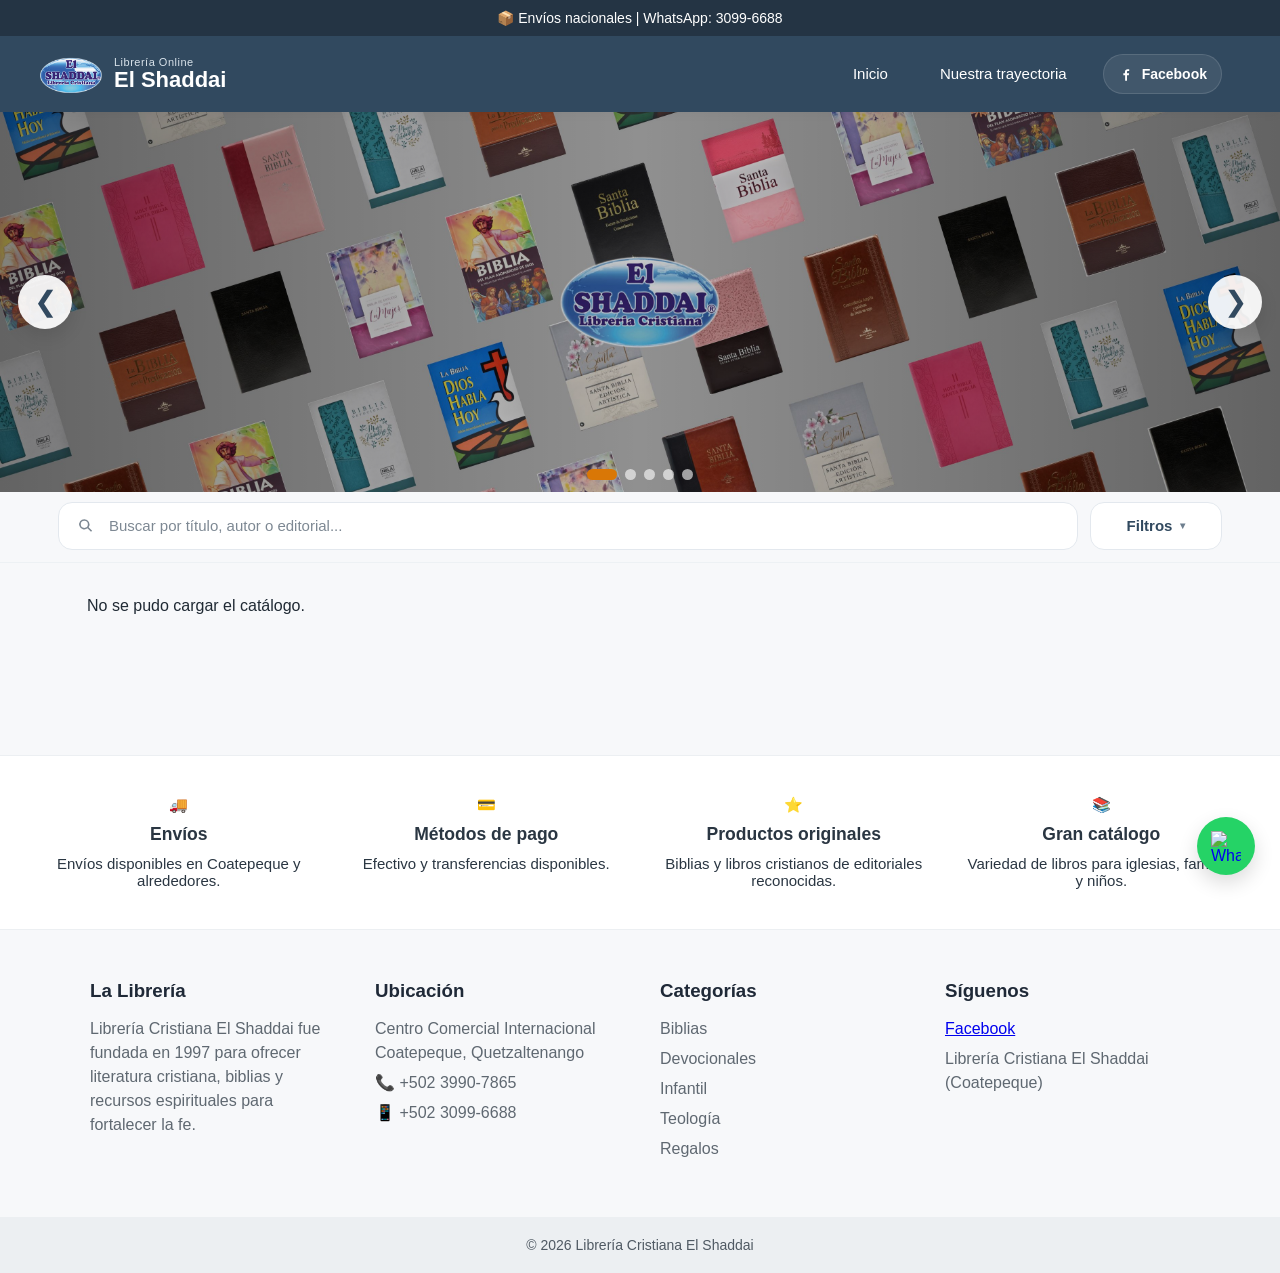
==== index.html @ 06bd4aa1 "Primera version catalogo libreria" ====
<!DOCTYPE html>
<html lang="es">
<head>
  <meta charset="UTF-8">
  <meta name="viewport" content="width=device-width, initial-scale=1.0">
  <link rel="icon" type="image/png" href="imagenes/logo.png">
  <title>Librería Cristiana El Shaddai</title>
  <link rel="stylesheet" href="styles.css">
</head>
<body>

  <header class="headerSticky">
    <div class="barraSuperior">
      📦 Envíos nacionales | WhatsApp: 3099-6688
    </div>

    <nav class="menuCategorias">
      <div class="logoArea">
        <img src="imagenes/logo.png" alt="Logo Librería El Shaddai" class="logoMenu">

        <div class="textoLogo">
          <span class="subtituloLogo">Librería Online</span>
          <span class="tituloLogo">El Shaddai</span>
        </div>
      </div>

      <button class="botonMenuMovil" id="botonMenuMovil" aria-label="Abrir menú">
  ☰
</button>

<div class="menuLinks" id="menuLinks">
  <a href="index.html">Inicio</a>
  <a href="trayectoria.html">Nuestra trayectoria</a>
</div>
<a
  href="https://www.facebook.com/profile.php?id=100063572199068"
  target="_blank"
  class="botonFacebookHeader"
  aria-label="Facebook Librería Cristiana El Shaddai"
>
  <svg viewBox="0 0 24 24" aria-hidden="true">
    <path d="M13.5 22v-8h2.7l.4-3h-3.1V9.1c0-.9.3-1.5 1.6-1.5h1.7V4.9c-.3 0-1.3-.1-2.4-.1-2.4 0-4 1.4-4 4.1V11H8v3h2.7v8h2.8Z"/>
  </svg>
  <span>Facebook</span>
</a>
    </nav>
  </header>

<section class="sliderPrincipal">
  <div class="sliderContenedor">

    <div class="slideBanner activo">
      <img src="imagenes/banner1.jpg" alt="">
      <div class="capaOscura"></div>
      <div class="contenidoSlide">
        <h1></h1>
        <p></p>
      </div>
    </div>

    <div class="slideBanner">
      <img src="imagenes/banner2.jpg" alt="">
      <div class="capaOscura"></div>
      <div class="contenidoSlide">
        <h1></h1>
        <p></p>
      </div>
    </div>

    <div class="slideBanner">
      <img src="imagenes/banner3.jpg" alt="">
      <div class="capaOscura"></div>
      <div class="contenidoSlide">
        <h1></h1>
        <p></p>
      </div>
    </div>

    <div class="slideBanner">
      <img src="imagenes/banner4.jpg" alt="">
      <div class="capaOscura"></div>
      <div class="contenidoSlide">
        <h1></h1>
        <p></p>
      </div>
    </div>

    <div class="slideBanner">
      <img src="imagenes/banner5.jpg" alt="">
      <div class="capaOscura"></div>
      <div class="contenidoSlide">
        <h1></h1>
        <p></p>
      </div>
    </div>


    <button class="flechaSlider flechaIzquierda" id="prevSlide" aria-label="Anterior">&#10094;</button>
    <button class="flechaSlider flechaDerecha" id="nextSlide" aria-label="Siguiente">&#10095;</button>

    <div class="indicadoresSlider" id="indicadoresSlider">
      <span class="puntoSlider activo" data-slide="0"></span>
      <span class="puntoSlider" data-slide="1"></span>
      <span class="puntoSlider" data-slide="2"></span>
      <span class="puntoSlider" data-slide="3"></span>
      <span class="puntoSlider" data-slide="4"></span>
    </div>

  </div>

</section>

  <div id="placeholderFiltros"></div>

  <section id="barraFiltros" class="barraFiltrosSticky">
    <div class="barraFiltrosInterna">

      <div class="grupoBusqueda">
        <span class="iconoBusqueda" aria-hidden="true">
          <svg viewBox="0 0 24 24">
            <path d="M10.5 4a6.5 6.5 0 1 0 4.03 11.6l4.43 4.42 1.41-1.41-4.42-4.43A6.5 6.5 0 0 0 10.5 4Zm0 2a4.5 4.5 0 1 1 0 9 4.5 4.5 0 0 1 0-9Z"/>
          </svg>
        </span>

        <input
          type="text"
          id="buscador"
          placeholder="Buscar por título, autor o editorial..."
          autocomplete="off"
        >
      </div>

      <div class="grupoFiltroDesplegable">
        <button type="button" id="botonFiltro" class="botonFiltro">
          <span class="textoFiltro">Filtros</span>
          <span id="flechaFiltro" class="flechaFiltro">▾</span>
        </button>

        <div id="panelFiltros" class="panelFiltros oculto">
          <div class="filtroBloque">
            <label for="filtroPrecio">
              Precio máximo: <span id="valorPrecio">Q 1000</span>
            </label>
            <input type="range" id="filtroPrecio" min="0" max="1000" value="1000" step="10">
          </div>

          <div class="filtroBloque">
            <label for="filtroCategoria">Categoría</label>
            <select id="filtroCategoria">
              <option value="todas">Todas las categorías</option>
            </select>
          </div>
        </div>
      </div>

    </div>
  </section>

  <p id="contadorResultados"></p>

  <main class="contenidoPrincipal">
    <section id="catalogo"></section>
    <div id="paginacion" class="paginacion"></div>
  </main>

  <a href="https://wa.me/50230996688" target="_blank" class="whatsappFlotante" aria-label="WhatsApp">
    <img
      src="https://cdn-icons-png.flaticon.com/512/733/733585.png"
      alt="WhatsApp"
      class="iconoWhats"
    >
  </a>

  <footer class="footer">
    <div class="beneficios">
      <div class="beneficio">
        🚚
        <h3>Envíos</h3>
        <p>Envíos disponibles en Coatepeque y alrededores.</p>
      </div>

      <div class="beneficio">
        💳
        <h3>Métodos de pago</h3>
        <p>Efectivo y transferencias disponibles.</p>
      </div>

      <div class="beneficio">
        ⭐
        <h3>Productos originales</h3>
        <p>Biblias y libros cristianos de editoriales reconocidas.</p>
      </div>

      <div class="beneficio">
        📚
        <h3>Gran catálogo</h3>
        <p>Variedad de libros para iglesias, familias y niños.</p>
      </div>
    </div>

    <div class="footerContenido">
      <div class="footerColumna">
        <h3>La Librería</h3>
        <p>
          Librería Cristiana El Shaddai fue fundada en 1997 para ofrecer literatura cristiana,
          biblias y recursos espirituales para fortalecer la fe.
        </p>
      </div>

      <div class="footerColumna">
        <h3>Ubicación</h3>
        <p>
          Centro Comercial Internacional<br>
          Coatepeque, Quetzaltenango
        </p>
        <p>📞 +502 3990-7865</p>
        <p>📱 +502 3099-6688</p>
      </div>

      <div class="footerColumna">
        <h3>Categorías</h3>
        <p>Biblias</p>
        <p>Devocionales</p>
        <p>Infantil</p>
        <p>Teología</p>
        <p>Regalos</p>
      </div>

      <div class="footerColumna">
        <h3>Síguenos</h3>
        <p>
          <a href="https://www.facebook.com/profile.php?id=100063572199068" target="_blank">Facebook</a>
        </p>
        <p>Librería Cristiana El Shaddai (Coatepeque)</p>
      </div>
    </div>

    <div class="footerBottom">
      © 2026 Librería Cristiana El Shaddai
    </div>
  </footer>

  <script src="script.js"></script>
</body>
</html>
---- styles.css ----
*{
  box-sizing:border-box;
  margin:0;
  padding:0;
  font-family:Arial, Helvetica, sans-serif;
}

html,
body{
  overflow-x:hidden;
}

body{
  background:#f7f8fa;
  color:#1f2933;
  text-align:center;
}

img{
  max-width:100%;
  display:block;
}

/* =========================
   HEADER STICKY
========================= */

.headerSticky{
  position:sticky;
  top:0;
  z-index:1200;
  width:100%;
  box-shadow:0 2px 10px rgba(0,0,0,0.04);
}

/* =========================
   BARRA SUPERIOR
========================= */

.barraSuperior{
  background:#243444;
  color:#ffffff;
  padding:10px 15px;
  font-size:14px;
  text-align:center;
}

/* =========================
   MENÚ
========================= */

.menuCategorias{
  width:100%;
  background:#31495f;
  padding:14px 40px;
  display:flex;
  align-items:center;
  justify-content:space-between;
  gap:20px;
  flex-wrap:wrap;
}

.logoArea{
  display:flex;
  align-items:center;
  gap:12px;
}

.logoMenu{
  width:62px;
  height:auto;
}

.textoLogo{
  display:flex;
  flex-direction:column;
  line-height:1.1;
  text-align:left;
}

.subtituloLogo{
  font-size:11px;
  color:#d8e2ea;
  letter-spacing:0.5px;
}

.tituloLogo{
  font-size:22px;
  font-weight:700;
  color:#ffffff;
}

.menuLinks{
  display:flex;
  gap:16px;
  flex-wrap:wrap;
  justify-content:center;
  align-items:center;
}

.menuLinks a{
  color:#ffffff;
  text-decoration:none;
  font-size:15px;
  padding:10px 18px;
  border-radius:10px;
  transition:background 0.2s ease, color 0.2s ease, transform 0.2s ease;
}

.menuLinks a:hover{
  background:rgba(255,255,255,0.10);
  color:#ffffff;
  transform:translateY(-1px);
}

.botonMenuMovil{
  display:none;
  border:none;
  background:transparent;
  color:#ffffff;
  font-size:34px;
  line-height:1;
  cursor:pointer;
  padding:4px 8px;
}

.botonFacebookHeader{
  display:inline-flex;
  align-items:center;
  justify-content:center;
  gap:8px;
  height:40px;
  padding:0 14px;
  border-radius:999px;
  background:rgba(255,255,255,0.08);
  border:1px solid rgba(255,255,255,0.12);
  color:#ffffff;
  text-decoration:none;
  font-size:14px;
  font-weight:600;
  transition:background 0.2s ease, transform 0.2s ease, border-color 0.2s ease;
}

.botonFacebookHeader:hover{
  background:rgba(255,255,255,0.14);
  border-color:rgba(255,255,255,0.20);
  transform:translateY(-1px);
}

.botonFacebookHeader svg{
  width:16px;
  height:16px;
  fill:currentColor;
}

.botonFacebookHeader span{
  line-height:1;
}

@media (min-width:601px){
  .menuCategorias{
    display:grid;
    grid-template-columns:auto 1fr auto auto;
    align-items:center;
    gap:18px;
  }

  .logoArea{
    width:auto;
    justify-content:flex-start;
  }

  .menuLinks{
    justify-content:flex-end;
    width:auto;
  }

  .botonFacebookHeader{
    justify-self:end;
  }

  @media (max-width:600px){
  .botonFacebookHeader{
    display:none;
  }
  }
  
}

/* =========================
   BANNER ANTIGUO
========================= */

.banner{
  background-image:url("imagenes/fondo.jpg");
  background-size:cover;
  background-position:center;
  padding:95px 20px;
  text-align:center;
  color:#ffffff;
  position:relative;
}

.banner::before{
  content:"";
  position:absolute;
  inset:0;
  background:rgba(0,0,0,0.42);
}

.banner h1,
.banner p{
  position:relative;
  z-index:2;
}

.banner h1{
  font-size:42px;
  margin-bottom:12px;
  font-weight:700;
}

.banner p{
  font-size:18px;
  max-width:760px;
  margin:auto;
  line-height:1.5;
}

/* =========================
   SLIDER PRINCIPAL
========================= */

.sliderPrincipal{
  width:100%;
  background:#f7f8fa;
  padding:0;
  margin:0;
}

.sliderContenedor{
  position:relative;
  width:100vw;
  max-width:none;
  margin:0;
  left:50%;
  right:50%;
  margin-left:-50vw;
  margin-right:-50vw;
  overflow:hidden;
  background:#dfe5eb;
}

.slideBanner{
  position:absolute;
  inset:0;
  opacity:0;
  visibility:hidden;
  transition:opacity 0.7s ease, visibility 0.7s ease;
  height:380px;
}

.slideBanner.activo{
  position:relative;
  opacity:1;
  visibility:visible;
  z-index:2;
}

.slideBanner img{
  width:100%;
  height:380px;
  object-fit:cover;
  display:block;
}

.capaOscura{
  position:absolute;
  inset:0;
  background:linear-gradient(
    to right,
    rgba(0,0,0,0.45),
    rgba(0,0,0,0.20),
    rgba(0,0,0,0.45)
  );
  z-index:1;
}

.contenidoSlide{
  position:absolute;
  inset:0;
  z-index:2;
  display:flex;
  flex-direction:column;
  align-items:center;
  justify-content:center;
  text-align:center;
  color:#ffffff;
  padding:20px 20px 55px;
}

.contenidoSlide h1{
  font-size:46px;
  line-height:1.1;
  margin-bottom:14px;
  font-weight:700;
  max-width:900px;
  text-shadow:0 3px 10px rgba(0,0,0,0.28);
}

.contenidoSlide p{
  font-size:18px;
  line-height:1.6;
  max-width:760px;
  text-shadow:0 2px 8px rgba(0,0,0,0.25);
}

.flechaSlider{
  position:absolute;
  top:50%;
  transform:translateY(-50%);
  width:54px;
  height:54px;
  border:none;
  border-radius:50%;
  background:rgba(255,255,255,0.92);
  color:#31495f;
  font-size:28px;
  cursor:pointer;
  z-index:5;
  display:flex;
  align-items:center;
  justify-content:center;
  transition:transform 0.2s ease, background 0.2s ease, box-shadow 0.2s ease;
  box-shadow:0 8px 18px rgba(0,0,0,0.10);
}

.flechaSlider:hover{
  background:#ffffff;
  transform:translateY(-50%) scale(1.05);
}

.flechaIzquierda{
  left:18px;
}

.flechaDerecha{
  right:18px;
}

.indicadoresSlider{
  position:absolute;
  left:50%;
  bottom:12px;
  transform:translateX(-50%);
  display:flex;
  align-items:center;
  gap:8px;
  z-index:5;
}

.puntoSlider{
  width:11px;
  height:11px;
  border-radius:999px;
  background:rgba(255,255,255,0.60);
  cursor:pointer;
  transition:all 0.25s ease;
}

.puntoSlider.activo{
  width:30px;
  background:#d97706;
}

/* =========================
   BARRA DE FILTROS
========================= */

.barraFiltrosSticky{
  position:sticky;
  position:-webkit-sticky;
  top:92px;
  z-index:1100;
  width:100%;
  background:rgba(247,248,250,0.96);
  backdrop-filter:blur(10px);
  -webkit-backdrop-filter:blur(10px);
  padding:10px 0 12px;
  border-bottom:1px solid #edf1f4;
}

.barraFiltrosInterna{
  max-width:1320px;
  margin:0 auto;
  padding:0 20px;
  display:flex;
  align-items:center;
  justify-content:center;
  gap:12px;
}

.grupoBusqueda{
  flex:1;
  max-width:1020px;
  position:relative;
  display:flex;
  align-items:center;
  height:48px;
  padding:0 18px 0 50px;
  background:#ffffff;
  border:1px solid #e3e8ee;
  border-radius:14px;
  transition:border-color 0.2s ease, box-shadow 0.2s ease;
}

.grupoBusqueda:focus-within{
  border-color:#cfd7df;
  box-shadow:0 0 0 3px rgba(49,73,95,0.04);
}

.iconoBusqueda{
  position:absolute;
  left:16px;
  display:flex;
  align-items:center;
  justify-content:center;
  width:20px;
  height:20px;
  color:#7c8792;
  pointer-events:none;
}

.iconoBusqueda svg{
  width:19px;
  height:19px;
  fill:currentColor;
}

#buscador{
  width:100%;
  height:100%;
  border:none;
  outline:none;
  background:transparent;
  font-size:15px;
  color:#22313f;
  padding:0;
}

#buscador::placeholder{
  color:#7d8893;
}

.grupoFiltroDesplegable{
  position:relative;
  width:132px;
  flex-shrink:0;
}

.botonFiltro{
  width:100%;
  height:48px;
  border:1px solid #e3e8ee;
  background:#ffffff;
  border-radius:14px;
  padding:0 14px;
  font-size:15px;
  font-weight:600;
  color:#31495f;
  display:flex;
  align-items:center;
  justify-content:center;
  gap:8px;
  cursor:pointer;
  transition:border-color 0.2s ease, color 0.2s ease;
}

.botonFiltro:hover,
.botonFiltro.activo{
  border-color:#cfd7df;
  color:#243444;
}

.textoFiltro{
  line-height:1;
}

.flechaFiltro{
  font-size:10px;
  opacity:0.7;
  transition:transform 0.2s ease;
  line-height:1;
}

.flechaFiltro.girada{
  transform:rotate(180deg);
}

.panelFiltros{
  position:absolute;
  top:56px;
  right:0;
  width:270px;
  background:#ffffff;
  border:1px solid #e7ecf0;
  border-radius:16px;
  padding:16px;
  box-shadow:0 12px 28px rgba(15,23,32,0.07);
  text-align:left;
  display:flex;
  flex-direction:column;
  gap:16px;
}

.oculto{
  display:none;
}

.filtroBloque{
  padding:2px 0;
}

.filtroBloque label{
  display:block;
  font-size:12px;
  font-weight:600;
  color:#5d6975;
  margin-bottom:8px;
}

#valorPrecio{
  font-weight:700;
  color:#243444;
}

#filtroCategoria{
  width:100%;
  height:44px;
  padding:0 42px 0 14px;
  border:1px solid #dfe5eb;
  border-radius:10px;
  font-size:15px;
  outline:none;
  background-color:#ffffff;
  color:#243444;
  cursor:pointer;
  transition:border-color 0.2s ease, box-shadow 0.2s ease;
  appearance:none;
  -webkit-appearance:none;
  -moz-appearance:none;
  background-image:url("data:image/svg+xml,%3Csvg xmlns='http://www.w3.org/2000/svg' width='18' height='18' viewBox='0 0 24 24' fill='none' stroke='%23526475' stroke-width='2' stroke-linecap='round' stroke-linejoin='round'%3E%3Cpolyline points='6 9 12 15 18 9'%3E%3C/polyline%3E%3C/svg%3E");
  background-repeat:no-repeat;
  background-position:right 14px center;
  background-size:16px;
}

#filtroCategoria:hover{
  border-color:#cfd8e0;
}

#filtroCategoria:focus{
  border-color:#c9d2db;
  box-shadow:0 0 0 3px rgba(49,73,95,0.05);
}

#filtroPrecio{
  width:100%;
  cursor:pointer;
  accent-color:#31495f;
}

/* =========================
   CONTADOR
========================= */

#contadorResultados{
  max-width:1120px;
  margin:12px auto 0 auto;
  padding:0 20px;
  text-align:left;
  font-size:13px;
  font-weight:600;
  color:#6c7783;
}

/* =========================
   CATÁLOGO
========================= */

#catalogo{
  display:grid;
  grid-template-columns:repeat(4, 1fr);
  gap:24px;
  max-width:1200px;
  margin:34px auto 60px auto;
  padding:0 20px;
}

/* =========================
   TARJETAS DE LIBROS
========================= */

.libro{
  background:#ffffff;
  padding:20px 16px;
  border-radius:14px;
  border:1px solid #e8edf2;
  text-decoration:none;
  color:inherit;
  display:block;
  transition:transform 0.2s ease, border-color 0.2s ease, box-shadow 0.2s ease;
  box-shadow:0 4px 14px rgba(15,23,32,0.04);
}

.libro:hover{
  transform:translateY(-4px);
  border-color:#d9e1e8;
  box-shadow:0 10px 24px rgba(15,23,32,0.07);
}

.contenedorPortada{
  height:250px;
  display:flex;
  align-items:center;
  justify-content:center;
  margin-bottom:16px;
}

.portada{
  width:160px;
  height:230px;
  object-fit:cover;
  border-radius:8px;
}

.libro h3{
  font-size:17px;
  line-height:1.3;
  margin-bottom:8px;
  min-height:44px;
  color:#111827;
  font-weight:700;
}

.autor{
  font-size:14px;
  color:#5f6b76;
  margin-bottom:4px;
}

.editorial{
  font-size:13px;
  color:#8b96a0;
  margin-bottom:10px;
}

.precio{
  font-size:28px;
  font-weight:700;
  color:#0f1720;
  margin:14px 0 6px 0;
}

/* =========================
   ESTADOS
========================= */

.estadoWrapper{
  margin-top:10px;
}

.estadoLibro{
  display:inline-flex;
  align-items:center;
  justify-content:center;
  padding:7px 14px;
  border-radius:999px;
  font-size:12px;
  font-weight:700;
  letter-spacing:0.1px;
  border:1px solid transparent;
  min-width:100px;
}

.disponible{
  background:#f2f7f3;
  color:#2b6d46;
  border-color:#d8e9dd;
}

.agotado{
  background:#f5f6f7;
  color:#6b7280;
  border-color:#e3e5e8;
}

/* =========================
   SIN RESULTADOS
========================= */

.sinResultados{
  grid-column:1 / -1;
  background:#ffffff;
  padding:50px 20px;
  border-radius:14px;
  border:1px solid #e8ecef;
  box-shadow:0 4px 14px rgba(15,23,32,0.04);
}

.sinResultados h3{
  margin-bottom:10px;
  font-size:24px;
  color:#1f2933;
}

.sinResultados p{
  color:#66707a;
}

/* =========================
   PAGINACIÓN
========================= */

.paginacion{
  display:flex;
  justify-content:center;
  align-items:center;
  gap:10px;
  flex-wrap:wrap;
  margin:0 auto 80px auto;
  padding:0 20px;
}

.paginacion button{
  padding:10px 14px;
  border:1px solid #dde4ea;
  background:#ffffff;
  cursor:pointer;
  border-radius:10px;
  font-size:14px;
  min-width:42px;
  transition:background 0.2s ease, border-color 0.2s ease;
}

.paginacion button:hover:not(:disabled){
  background:#f5f7f9;
}

.paginacion button:disabled{
  opacity:0.5;
  cursor:not-allowed;
}

.paginaActiva{
  background:#31495f !important;
  color:#ffffff;
  border-color:#31495f !important;
}

/* =========================
   BOTÓN WHATSAPP FLOTANTE
========================= */

.whatsappFlotante{
  position:fixed;
  bottom:25px;
  right:25px;
  width:58px;
  height:58px;
  background:#25D366;
  border-radius:50%;
  display:flex;
  align-items:center;
  justify-content:center;
  box-shadow:0 8px 20px rgba(0,0,0,0.14);
  transition:transform 0.2s ease, background 0.2s ease;
  z-index:1000;
}

.whatsappFlotante:hover{
  transform:scale(1.05);
  background:#1ebe5d;
}

.iconoWhats{
  width:30px;
  height:30px;
}

/* =========================
   FOOTER
========================= */

.footer{
  background:#f7f8fa;
  margin-top:60px;
}

.beneficios{
  display:grid;
  grid-template-columns:repeat(4, 1fr);
  gap:30px;
  padding:40px;
  text-align:center;
  background:#ffffff;
  border-top:1px solid #eceff2;
  border-bottom:1px solid #eceff2;
}

.beneficio{
  font-size:15px;
  color:#2a3642;
}

.beneficio h3{
  margin:10px 0;
}

.footerContenido{
  display:grid;
  grid-template-columns:repeat(4, 1fr);
  gap:40px;
  padding:50px;
  max-width:1200px;
  margin:auto;
  text-align:left;
}

.footerColumna h3{
  margin-bottom:15px;
  color:#1f2937;
}

.footerColumna p{
  margin:6px 0;
  color:#5f6871;
  line-height:1.5;
}

.footerBottom{
  text-align:center;
  padding:20px;
  background:#eceff2;
  font-size:14px;
  color:#4f5963;
}

/* =========================
   VOLVER / MENSAJES INTERNOS
========================= */

.volverCatalogo{
  display:inline-flex;
  align-items:center;
  gap:6px;
  margin:18px 0 6px 20px;
  padding:4px 2px;
  background:transparent;
  border:none;
  text-decoration:none;
  color:#5d6975;
  font-size:14px;
  font-weight:600;
  transition:color 0.2s ease, transform 0.2s ease;
}

.volverCatalogo:hover{
  color:#111827;
  transform:translateX(-3px);
}

.botonVolverInterno{
  display:inline-block;
  margin-top:18px;
  padding:12px 18px;
  background:#243444;
  color:#ffffff;
  text-decoration:none;
  border-radius:10px;
  font-weight:700;
  transition:background 0.2s ease;
}

.botonVolverInterno:hover{
  background:#1c2a37;
}

.libroNoEncontrado{
  max-width:600px;
  margin:70px auto;
  background:#ffffff;
  border:1px solid #e8edf2;
  border-radius:16px;
  padding:40px 25px;
  box-shadow:0 8px 24px rgba(15,23,32,0.05);
}

.libroNoEncontrado h2{
  font-size:30px;
  margin-bottom:10px;
  color:#13202c;
}

.libroNoEncontrado p{
  color:#66707a;
  line-height:1.6;
}

/* =========================
   DETALLE DEL LIBRO
========================= */

.contenedorDetalle{
  max-width:1240px;
  margin:0 auto;
  padding:20px 20px 70px;
}

.detalleLibroNuevo{
  display:grid;
  grid-template-columns:minmax(0, 1.05fr) minmax(340px, 0.95fr);
  gap:34px;
  align-items:start;
  margin-top:20px;
}

.columnaPrincipalIzquierda{
  display:flex;
  flex-direction:column;
  gap:26px;
  min-width:0;
}

.columnaGaleria{
  width:100%;
  min-width:0;
}

.galeriaLibro{
  display:grid;
  grid-template-columns:78px minmax(0, 1fr);
  gap:18px;
  align-items:start;
}

.miniaturasColumna{
  display:flex;
  flex-direction:column;
  gap:10px;
}

.miniaturaItem{
  width:78px;
  height:96px;
  border:1px solid #e2e8ee;
  background:#ffffff;
  border-radius:12px;
  overflow:hidden;
  cursor:pointer;
  display:flex;
  align-items:center;
  justify-content:center;
  padding:5px;
  transition:border-color 0.2s ease, box-shadow 0.2s ease, transform 0.2s ease;
  box-shadow:0 2px 10px rgba(15,23,32,0.04);
}

.miniaturaItem:hover{
  border-color:#cfd8e1;
  box-shadow:0 8px 18px rgba(15,23,32,0.08);
  transform:translateY(-1px);
}

.miniaturaItem.activa{
  border:1px solid #243444;
  box-shadow:0 8px 18px rgba(36,52,68,0.10);
}

.miniaturaItem img{
  width:100%;
  height:100%;
  object-fit:cover;
  border-radius:8px;
}

.miniaturaVacia{
  flex-direction:column;
  gap:5px;
  background:#fbfcfd;
  color:#96a1ab;
  cursor:default;
}

.miniaturaVacia span{
  font-size:20px;
  font-weight:700;
  line-height:1;
}

.miniaturaVacia small{
  font-size:9px;
  text-align:center;
  line-height:1.2;
  padding:0 4px;
}

.imagenPrincipalWrap{
  background:#ffffff;
  border:1px solid #e7edf2;
  border-radius:18px;
  padding:18px;
  min-height:650px;
  display:flex;
  align-items:center;
  justify-content:center;
  box-shadow:0 8px 24px rgba(15,23,32,0.05);
  min-width:0;
}

.imagenPrincipalLibro{
  width:100%;
  max-width:440px;
  height:auto;
  max-height:610px;
  object-fit:contain;
  border-radius:14px;
  box-shadow:0 10px 24px rgba(15,23,32,0.10);
}

.columnaInfo{
  display:flex;
  flex-direction:column;
  gap:18px;
  min-width:0;
}

.tarjetaCompra{
  background:#ffffff;
  border:1px solid #e8edf2;
  border-radius:18px;
  padding:28px;
  text-align:left;
  box-shadow:0 8px 24px rgba(15,23,32,0.05);
}

.categoriaSuperior{
  display:inline-block;
  font-size:11px;
  font-weight:700;
  letter-spacing:0.5px;
  text-transform:uppercase;
  color:#5f6c79;
  background:#f4f6f8;
  padding:7px 11px;
  border-radius:999px;
  margin-bottom:14px;
}

.encabezadoProducto h1{
  font-size:36px;
  line-height:1.12;
  margin-bottom:14px;
  color:#13202c;
  text-align:left;
  font-weight:700;
}

.subInfoProducto{
  font-size:15px;
  color:#5d6874;
  margin-bottom:8px;
  line-height:1.5;
  text-align:left;
}

.precioEstadoWrap{
  display:flex;
  align-items:center;
  justify-content:space-between;
  gap:14px;
  flex-wrap:wrap;
  margin:22px 0 18px;
  padding-top:16px;
  border-top:1px solid #eef2f5;
}

.detallePrecioNuevo{
  display:flex;
  align-items:center;
  gap:8px;
  margin:0;
  line-height:1;
}

.detallePrecioNuevo .moneda{
  font-size:12px;
  font-weight:600;
  color:#9ca3af;
  letter-spacing:1px;
}

.detallePrecioNuevo .numeroPrecio{
  font-size:20px;
  font-weight:600;
  color:#374151;
}

.detallePrecioNuevo .moneda:only-child{
  font-size:12px;
  font-weight:600;
  color:#9ca3af;
}

.cajaEnvio{
  background:#f9fbfc;
  border:1px solid #e9eef3;
  border-radius:14px;
  padding:15px 16px;
  margin-bottom:18px;
  font-size:14px;
  color:#36424e;
  line-height:1.5;
  text-align:left;
}

.botonComprarNuevo{
  width:100%;
  display:flex;
  align-items:center;
  justify-content:center;
  gap:10px;
  text-decoration:none;
  border:none;
  border-radius:14px;
  padding:15px 18px;
  background:linear-gradient(180deg,#25D366,#22c55e);
  color:#ffffff;
  font-size:16px;
  font-weight:700;
  transition:transform 0.2s ease, box-shadow 0.2s ease, background 0.2s ease;
  margin:10px 0 20px;
  box-shadow:0 10px 22px rgba(37,211,102,0.18);
}

.botonComprarNuevo:hover{
  transform:translateY(-1px);
  box-shadow:0 14px 26px rgba(37,211,102,0.22);
}

.iconoBoton{
  font-size:15px;
}

.metodosPagoNuevo{
  padding-top:14px;
  border-top:1px solid #eef2f5;
  text-align:left;
}

.metodosPagoNuevo h3{
  font-size:16px;
  margin-bottom:10px;
  color:#182430;
}

.metodosPagoNuevo p{
  font-size:14px;
  color:#55616d;
  margin-bottom:7px;
}

.bloqueDetallesProducto{
  background:#ffffff;
  border:1px solid #e8edf2;
  border-radius:18px;
  padding:24px;
  text-align:left;
  box-shadow:0 8px 22px rgba(15,23,32,0.04);
  width:100%;
}

.bloqueDetallesProducto h3{
  font-size:20px;
  margin-bottom:16px;
  color:#13202c;
}

.gridDetallesProducto{
  display:grid;
  grid-template-columns:1fr 1fr;
  gap:12px 16px;
}

.itemDetalleProducto{
  background:#fbfcfd;
  border:1px solid #edf2f6;
  border-radius:12px;
  padding:12px 14px;
  display:flex;
  flex-direction:column;
  gap:4px;
  min-width:0;
}

.labelDetalle{
  font-size:11px;
  font-weight:700;
  text-transform:uppercase;
  letter-spacing:0.3px;
  color:#7a8591;
}

.valorDetalle{
  font-size:14px;
  color:#21303e;
  font-weight:600;
  line-height:1.4;
  word-break:break-word;
}

/* =========================
   BLOQUES EXTRA
========================= */

.zonaInformacionExtra{
  display:flex;
  flex-direction:column;
  gap:22px;
}

.bloqueInfoExtra{
  width:100%;
}

.bloqueInfoExtra h2{
  font-size:28px;
  margin-bottom:14px;
  color:#13202c;
  text-align:left;
  font-weight:700;
}

.detalleDescripcionNueva{
  background:#ffffff;
  border:1px solid #e8edf2;
  border-radius:18px;
  padding:24px;
  box-shadow:0 8px 22px rgba(15,23,32,0.04);
}

.detalleDescripcionNueva p{
  font-size:16px;
  line-height:1.8;
  color:#4b5864;
  text-align:left;
  white-space:normal;
}

.detalleDescripcionNueva p br{
  content:"";
}

/* =========================
   RELACIONADOS
========================= */

.seccionRelacionados{
  max-width:1240px;
  margin:38px auto 0;
  padding:0 20px;
}

.seccionRelacionados h2{
  font-size:28px;
  margin-bottom:18px;
  color:#13202c;
  text-align:left;
}

.relacionadosGrid{
  display:grid;
  grid-template-columns:repeat(4, 1fr);
  gap:20px;
}

.relacionadoCard{
  background:#ffffff;
  border:1px solid #e8edf2;
  border-radius:16px;
  padding:16px;
  text-decoration:none;
  color:inherit;
  transition:transform 0.2s ease, border-color 0.2s ease, box-shadow 0.2s ease;
  box-shadow:0 4px 14px rgba(15,23,32,0.04);
}

.relacionadoCard:hover{
  transform:translateY(-3px);
  border-color:#d8e0e7;
  box-shadow:0 10px 22px rgba(15,23,32,0.07);
}

.relacionadoImagenWrap{
  height:220px;
  display:flex;
  align-items:center;
  justify-content:center;
  margin-bottom:14px;
}

.miniPortada{
  width:138px;
  height:205px;
  object-fit:cover;
  border-radius:8px;
}

.relacionadoInfo{
  text-align:left;
}

.relacionadoTitulo{
  font-size:16px;
  font-weight:700;
  color:#1b2834;
  line-height:1.35;
  margin-bottom:8px;
  min-height:44px;
}

.relacionadoAutor{
  font-size:13px;
  color:#6a7681;
  margin-bottom:10px;
}

.relacionadoPrecio{
  font-size:20px;
  font-weight:800;
  color:#111827;
  margin-bottom:10px;
}

.estadoMini{
  display:inline-flex;
  align-items:center;
  justify-content:center;
  padding:6px 11px;
  border-radius:999px;
  font-size:11px;
  font-weight:700;
  border:1px solid transparent;
}

/* =========================
   COMPATIBILIDAD CON CLASES VIEJAS
========================= */

.detalleLibro{
  display:grid;
  grid-template-columns:1fr 1fr;
  gap:60px;
  max-width:1100px;
  margin:60px auto;
  align-items:start;
}

.detalleImagen{
  text-align:center;
}

.detalleImagen img{
  width:350px;
  height:500px;
  object-fit:cover;
  border-radius:10px;
  box-shadow:0 10px 24px rgba(15,23,32,0.10);
}

.detalleInfo{
  max-width:500px;
  text-align:center;
}

.detalleInfo h1{
  font-size:32px;
  margin-bottom:10px;
}

.detalleAutor{
  color:#666666;
  margin-bottom:15px;
}

.detalleEditorial{
  color:#777777;
  margin-bottom:20px;
}

.detallePrecio{
  font-size:26px;
  font-weight:700;
  margin-bottom:20px;
}

.botonComprar{
  display:block;
  margin:20px auto;
  width:260px;
  text-align:center;
  background:#111827;
  color:#ffffff;
  padding:12px;
  border-radius:10px;
  text-decoration:none;
  font-weight:700;
  transition:background 0.2s ease;
}

.botonComprar:hover{
  background:#243444;
}

.detalleDescripcion{
  margin-top:30px;
  line-height:1.6;
  color:#444444;
}

.envio{
  margin-top:10px;
  font-size:14px;
  color:#444444;
}

.metodosPago{
  margin-top:10px;
  text-align:center;
}

.tituloPago{
  font-weight:700;
  margin-bottom:5px;
}

.relacionados{
  display:flex;
  justify-content:center;
  flex-wrap:wrap;
  gap:20px;
  margin-top:30px;
}

.relacionado{
  width:120px;
  text-align:center;
  text-decoration:none;
  color:inherit;
}

.volver{
  display:inline-block;
  margin:20px;
  padding:10px 18px;
  background:#444444;
  color:#ffffff;
  border-radius:8px;
  font-size:14px;
  text-decoration:none;
  transition:background 0.2s ease;
}

.volver:hover{
  background:#222222;
}

.detalle{
  max-width:700px;
  margin:40px auto;
  background:#ffffff;
  padding:30px;
  border-radius:14px;
  box-shadow:0 8px 24px rgba(15,23,32,0.05);
}

.portadaGrande{
  width:250px;
  height:380px;
  object-fit:cover;
  border-radius:8px;
  margin-bottom:20px;
}

.descripcion{
  margin-top:20px;
  line-height:1.6;
}

/* =========================
   AJUSTE FOOTER EN LIBRO
========================= */

.contenedorDetalle + .footer{
  margin-top:40px;
}

/* =========================
   TARJETAS DE COMPRA
========================= */

.tarjetaCompraMovil{
  display:none;
}

.tarjetaCompraDesktop{
  display:block;
}

/* =========================
   HERO TRAYECTORIA
========================= */

.heroTrayectoria{
  background:linear-gradient(rgba(36,52,68,0.75), rgba(36,52,68,0.75)),
             url("imagenes/fondo.jpg") center/cover no-repeat;
  padding:90px 20px;
  text-align:center;
  color:white;
}

.heroTrayectoriaContenido{
  max-width:850px;
  margin:0 auto;
}

.heroTrayectoriaContenido h1{
  font-size:42px;
  margin-bottom:18px;
}

.heroTrayectoriaContenido p{
  font-size:18px;
  line-height:1.8;
  max-width:760px;
  margin:0 auto;
}

/* =========================
   CONTENIDO TRAYECTORIA
========================= */

.contenidoTrayectoria{
  max-width:1250px;
  margin:0 auto;
  padding:60px 20px;
}

.bloqueTrayectoria{
  display:grid;
  grid-template-columns:1fr 1fr;
  gap:40px;
  align-items:center;
  margin-bottom:55px;
}

.bloqueTrayectoria.alterno{
  direction:rtl;
}

.bloqueTrayectoria.alterno > *{
  direction:ltr;
}

.textoTrayectoria{
  background:#ffffff;
  padding:35px;
  border-radius:22px;
  box-shadow:0 10px 30px rgba(0,0,0,0.08);
  text-align:left;
}

.etiquetaTrayectoria{
  display:inline-block;
  background:#e8eef5;
  color:#31495f;
  font-size:14px;
  font-weight:700;
  padding:8px 14px;
  border-radius:999px;
  margin-bottom:16px;
}

.textoTrayectoria h2{
  font-size:30px;
  color:#243444;
  margin-bottom:18px;
  line-height:1.3;
}

.textoTrayectoria p{
  font-size:17px;
  color:#44576b;
  line-height:1.9;
  margin-bottom:16px;
}

.textoTrayectoria p:last-child{
  margin-bottom:0;
}

.imagenTrayectoria{
  background:#ffffff;
  border-radius:22px;
  overflow:hidden;
  box-shadow:0 12px 30px rgba(0,0,0,0.10);
  min-height:380px;
  display:flex;
  align-items:center;
  justify-content:center;
}

.imagenTrayectoria img{
  width:100%;
  height:380px;
  object-fit:cover;
  display:block;
  transition:transform 0.4s ease;
}

.imagenTrayectoria:hover img{
  transform:scale(1.04);
}

.galeriaTrayectoria{
  margin-top:30px;
  margin-bottom:60px;
}

.galeriaTrayectoria h2{
  font-size:32px;
  color:#243444;
  margin-bottom:28px;
}

.gridGaleriaTrayectoria{
  display:grid;
  grid-template-columns:repeat(4, 1fr);
  gap:22px;
}

.itemGaleriaTrayectoria{
  background:#ffffff;
  border-radius:20px;
  overflow:hidden;
  box-shadow:0 10px 25px rgba(0,0,0,0.08);
}

.itemGaleriaTrayectoria img{
  width:100%;
  height:240px;
  object-fit:cover;
  display:block;
  transition:transform 0.35s ease;
}

.itemGaleriaTrayectoria:hover img{
  transform:scale(1.05);
}

.contactoTrayectoria{
  background:#ffffff;
  border-radius:24px;
  padding:45px 25px;
  box-shadow:0 10px 30px rgba(0,0,0,0.08);
  text-align:center;
  margin-bottom:60px;
}

.contactoTrayectoria h2{
  font-size:34px;
  color:#243444;
  margin-bottom:16px;
}

.contactoTrayectoria p{
  font-size:17px;
  color:#4b5b70;
  line-height:1.8;
  max-width:800px;
  margin:0 auto 24px auto;
}

.botonVolverCatalogo{
  display:inline-block;
  background:#31495f;
  color:white;
  text-decoration:none;
  padding:14px 24px;
  border-radius:12px;
  font-weight:700;
  transition:0.3s ease;
}

.botonVolverCatalogo:hover{
  background:#243444;
  transform:translateY(-2px);
}

/* =========================
   BENEFICIOS EXTRA
========================= */

.beneficiosTienda{
  width:100%;
  background:#ffffff;
  border-top:1px solid #e4e8ee;
  border-bottom:1px solid #e4e8ee;
  display:grid;
  grid-template-columns:repeat(4, 1fr);
  gap:24px;
  padding:42px 40px;
}

.beneficioItem{
  background:#ffffff;
  border-radius:20px;
  padding:20px;
  text-align:center;
  transition:0.3s ease;
}

.beneficioItem:hover{
  transform:translateY(-4px);
  box-shadow:0 10px 25px rgba(0,0,0,0.08);
}

.iconoBeneficio{
  display:block;
  font-size:22px;
  margin-bottom:12px;
}

.beneficioItem h3{
  font-size:18px;
  color:#243444;
  margin-bottom:10px;
}

.beneficioItem p{
  font-size:15px;
  color:#4b5b70;
  line-height:1.7;
}

/* =========================
   FOOTER COMPLETO
========================= */

.footerCompleto{
  background:#f1f3f6;
}

.footerInferior{
  border-top:1px solid #d9dee5;
  text-align:center;
  padding:18px 15px;
}

.footerInferior p{
  margin:0;
  color:#4b5b70;
  font-size:15px;
}

/* =========================
   RESPONSIVE
========================= */

@media (max-width:1100px){
  #catalogo{
    grid-template-columns:repeat(3, 1fr);
  }

  .detalleLibroNuevo{
    grid-template-columns:1fr;
  }

  .relacionadosGrid{
    grid-template-columns:repeat(2, 1fr);
  }

  .columnaPrincipalIzquierda{
    gap:22px;
  }

  .zonaInformacionExtra{
    gap:18px;
  }

  .imagenPrincipalWrap{
    min-height:auto;
  }
}

@media (max-width:992px){
  .bloqueTrayectoria,
  .bloqueTrayectoria.alterno{
    grid-template-columns:1fr;
    direction:ltr;
  }

  .gridGaleriaTrayectoria{
    grid-template-columns:repeat(2, 1fr);
  }

  .beneficiosTienda{
    grid-template-columns:repeat(2, 1fr);
  }

  .footerContenido{
    grid-template-columns:repeat(2, 1fr);
  }
}

@media (max-width:900px){
  .barraFiltrosSticky{
    top:117px;
  }

  .barraFiltrosInterna{
    flex-direction:column;
    align-items:stretch;
  }

  .grupoBusqueda,
  .grupoFiltroDesplegable{
    max-width:100%;
    width:100%;
  }

  .panelFiltros{
    width:100%;
    right:auto;
    left:0;
  }

  #catalogo{
    grid-template-columns:repeat(2, 1fr);
  }

  .footerContenido{
    grid-template-columns:1fr 1fr;
  }

  .beneficios{
    grid-template-columns:1fr 1fr;
  }

  .menuCategorias{
    justify-content:center;
    text-align:center;
    padding:14px 18px;
  }

  .logoArea{
    justify-content:center;
    width:100%;
  }

  .menuLinks{
    justify-content:center;
    width:100%;
    gap:12px;
  }

  .detalleLibroNuevo{
    display:flex;
    flex-direction:column;
    gap:22px;
  }

  .columnaPrincipalIzquierda{
    display:flex;
    flex-direction:column;
    gap:22px;
    width:100%;
    order:1;
  }

  .columnaInfo{
    display:flex;
    flex-direction:column;
    gap:22px;
    width:100%;
    order:2;
  }

  .columnaGaleria{
    order:1;
    width:100%;
  }

  .tarjetaCompra{
    order:2;
    width:100%;
  }

  .zonaInformacionExtra{
    order:3;
    width:100%;
  }

  .bloqueDetallesProducto{
    order:4;
    width:100%;
  }

  .columnaInfo .bloqueInfoExtra{
    order:5;
    width:100%;
  }

  .galeriaLibro{
    display:flex;
    flex-direction:column;
    gap:14px;
    width:100%;
  }

  .imagenPrincipalWrap{
    order:1;
    min-height:auto;
    padding:18px;
    width:100%;
  }

  .miniaturasColumna{
    order:2;
    flex-direction:row;
    flex-wrap:wrap;
    justify-content:center;
    gap:10px;
    width:100%;
  }

  .miniaturaItem{
    width:78px;
    height:96px;
  }

  .gridDetallesProducto{
    grid-template-columns:1fr;
  }

  .precioEstadoWrap{
    flex-direction:column;
    align-items:flex-start;
  }

  .tarjetaCompraMovil{
    display:block;
  }

  .tarjetaCompraDesktop{
    display:none;
  }

  .slideBanner,
  .slideBanner img{
    height:400px;
  }

  .contenidoSlide h1{
    font-size:34px;
    max-width:700px;
  }

  .contenidoSlide p{
    font-size:16px;
    max-width:620px;
  }
}

@media (max-width:768px){
  .banner h1{
    font-size:32px;
  }

  .banner p{
    font-size:16px;
  }

  .encabezadoProducto h1{
    font-size:30px;
  }

  .detallePrecioNuevo{
    font-size:32px;
  }

  .bloqueInfoExtra h2,
  .seccionRelacionados h2{
    font-size:24px;
  }

  .imagenPrincipalLibro{
    max-width:320px;
    height:470px;
  }

  .imagenPrincipalWrap{
    padding:18px;
  }

  .detalleDescripcionNueva{
    padding:20px;
  }

  .detalleDescripcionNueva p{
    font-size:15px;
    line-height:1.75;
  }

  .detalleLibro{
    grid-template-columns:1fr;
    text-align:center;
  }

  .detalleImagen img{
    width:260px;
    height:380px;
  }

  .menuCategorias{
    padding:14px 16px;
    gap:14px;
  }

  .logoArea{
    width:100%;
    justify-content:center;
  }

  .menuLinks{
    width:100%;
    justify-content:center;
    gap:10px;
  }

  .menuLinks a{
    font-size:14px;
    padding:9px 15px;
  }

  .barraFiltrosInterna{
    padding:0 16px;
  }

  #contadorResultados{
    padding:0 16px;
    font-size:14px;
  }

  #catalogo{
    gap:18px;
    padding:0 16px;
    margin:24px auto 50px auto;
  }

  .libro{
    padding:16px 12px;
  }

  .contenedorPortada{
    height:auto;
    min-height:220px;
  }

  .portada{
    width:135px;
    height:195px;
  }

  .libro h3{
    font-size:16px;
    min-height:auto;
  }

  .precio{
    font-size:24px;
  }

  .beneficios{
    gap:18px;
    padding:24px 16px;
  }

  .footerContenido{
    gap:22px;
    padding:28px 16px;
  }

  .whatsappFlotante{
    right:18px;
    bottom:18px;
    width:54px;
    height:54px;
  }

  .iconoWhats{
    width:28px;
    height:28px;
  }
}

@media (max-width:600px){
  .barraSuperior{
    font-size:13px;
    padding:9px 12px;
    line-height:1.35;
  }

  
.botonFacebookHeader{
  display:flex;
  align-items:center;
  justify-content:center;
  width:32px;
  height:32px;
  border-radius:50%;
  padding:0;
}

.botonFacebookHeader span{
  display:none;
}

.botonFacebookHeader svg{
  width:14px;
  height:14px;
}

.menuLinks.abierto ~ .botonFacebookHeader{
  width:auto;
  height:40px;
  padding:0 14px;
  border-radius:999px;
  gap:8px;
}

.menuLinks.abierto ~ .botonFacebookHeader span{
  display:inline;
}

.menuLinks.abierto ~ .botonFacebookHeader svg{
  width:16px;
  height:16px;
}

  .menuCategorias{
    padding:14px 16px;
    gap:12px;
    display:flex;
    align-items:center;
    justify-content:space-between;
    flex-wrap:wrap;
  }

  .logoArea{
    width:auto;
    justify-content:flex-start;
    gap:10px;
    margin-bottom:0;
    flex:1;
  }

  .logoMenu{
    width:58px;
  }

  .textoLogo{
    text-align:left;
    align-items:flex-start;
  }

  .subtituloLogo{
    display:none;
  }

  .tituloLogo{
    font-size:20px;
    line-height:1;
  }

  .botonMenuMovil{
    display:block;
    font-size:34px;
    padding:2px 6px;
  }

  .menuLinks{
    width:100%;
    display:none;
    flex-direction:column;
    align-items:stretch;
    gap:10px;
    padding-top:6px;
  }

  .menuLinks.abierto{
    display:flex;
  }

  .menuLinks a{
    width:100%;
    display:flex;
    align-items:center;
    justify-content:center;
    padding:12px 14px;
    font-size:14px;
    border-radius:12px;
    background:rgba(255,255,255,0.08);
  }

  .slideBanner,
  .slideBanner img{
    height:200px;
  }

  .contenidoSlide{
    padding:14px 42px 34px;
  }

  .contenidoSlide h1{
    font-size:22px;
    line-height:1.12;
    margin-bottom:8px;
    max-width:290px;
  }

  .contenidoSlide p{
    font-size:13px;
    line-height:1.4;
    max-width:270px;
  }

  .flechaSlider{
    width:26px;
    height:26px;
    font-size:15px;
    background:rgba(255,255,255,0.92);
    box-shadow:0 4px 10px rgba(0,0,0,0.08);
  }

  .flechaIzquierda{
    left:8px;
  }

  .flechaDerecha{
    right:8px;
  }

  .indicadoresSlider{
    bottom:10px;
    gap:6px;
  }

  .puntoSlider{
    width:8px;
    height:8px;
  }

  .puntoSlider.activo{
    width:22px;
  }

  .barraFiltrosSticky{
    top:92px;
    padding:12px 0 14px;
    background:rgba(247,248,250,0.98);
  }

  .barraFiltrosInterna{
    display:flex;
    flex-direction:column;
    align-items:stretch;
    gap:14px;
    padding:0 16px;
  }
  .grupoBusqueda{
    width:100%;
    max-width:100%;
    height:58px;
    min-height:58px;
    padding:0 18px 0 50px;
    border-radius:18px;
    border:1px solid #e2e8ee;
    background:#ffffff;
    box-shadow:0 6px 18px rgba(15,23,32,0.05);
  }

  .grupoBusqueda:focus-within{
    border-color:#c9d4de;
    box-shadow:0 0 0 4px rgba(49,73,95,0.05), 0 10px 24px rgba(15,23,32,0.06);
  }

  .iconoBusqueda{
    left:16px;
    width:20px;
    height:20px;
    color:#8a96a3;
  }

  .iconoBusqueda svg{
    width:20px;
    height:20px;
  }

  #buscador{
    font-size:15px;
    color:#22313f;
  }

  #buscador::placeholder{
    font-size:14px;
    color:#8b97a3;
  }

  .grupoFiltroDesplegable{
    width:100%;
    display:flex;
    justify-content:center;
  }

  .botonFiltro{
    width:170px;
    height:50px;
    max-width:none;
    margin:0 auto;
    padding:0 16px;
    border-radius:14px;
    font-size:15px;
  }

  .panelFiltros{
    width:260px;
    max-width:calc(100vw - 28px);
    left:50%;
    right:auto;
    transform:translateX(-50%);
  }

  .textoFiltro{
    font-size:15px;
  }

  .flechaFiltro{
    font-size:9px;
  }

  #contadorResultados{
    padding:0 14px;
    margin-top:14px;
    font-size:14px;
  }

  #catalogo{
    grid-template-columns:repeat(2, minmax(0, 1fr));
    gap:12px;
    padding:0 10px;
    margin:20px auto 40px;
  }

  .libro{
    padding:10px 10px 14px;
    border-radius:18px;
  }

  .contenedorPortada{
    height:auto;
    min-height:auto;
    margin-bottom:10px;
  }

  .portada{
    width:100%;
    height:220px;
    object-fit:cover;
    border-radius:12px;
  }

  .libro h3{
    font-size:15px;
    line-height:1.25;
    margin-bottom:6px;
    min-height:38px;
  }

  .autor{
    font-size:12px;
    margin-bottom:3px;
    line-height:1.25;
  }

  .editorial{
    font-size:11px;
    margin-bottom:8px;
    line-height:1.2;
  }

  .precio{
    font-size:20px;
    margin:8px 0 8px;
  }

  .estadoWrapper{
    margin-top:6px;
  }

  .estadoLibro{
    min-width:auto;
    width:100%;
    font-size:11px;
    padding:8px 10px;
    border-radius:999px;
  }

  .footerContenido{
    grid-template-columns:1fr;
    padding:35px 18px;
  }

  .beneficios{
    grid-template-columns:1fr;
    padding:28px 18px;
  }

  .contenedorDetalle{
    padding:14px 14px 70px;
  }

  .volverCatalogo{
    margin:18px 0 6px 14px;
  }

  .encabezadoProducto h1{
    font-size:26px;
  }

  .subInfoProducto{
    font-size:14px;
  }

  .detallePrecioNuevo{
    font-size:28px;
  }

  .botonComprarNuevo{
    font-size:15px;
    padding:14px 16px;
  }

  .relacionadosGrid{
    grid-template-columns:1fr;
  }

  .relacionadoImagenWrap{
    height:auto;
  }

  .miniPortada{
    width:130px;
    height:190px;
  }

  .imagenPrincipalLibro{
    max-width:260px;
    height:auto;
    max-height:none;
  }

  .whatsappFlotante{
    width:54px;
    height:54px;
    right:14px;
    bottom:14px;
  }

  .iconoWhats{
    width:27px;
    height:27px;
  }
}

@media (max-width:576px){
  .heroTrayectoria{
    padding:70px 16px;
  }

  .heroTrayectoriaContenido h1{
    font-size:30px;
  }

  .heroTrayectoriaContenido p{
    font-size:16px;
  }

  .contenidoTrayectoria{
    padding:35px 14px;
  }

  .bloqueTrayectoria{
    gap:20px;
    margin-bottom:30px;
  }

  .textoTrayectoria{
    padding:22px 18px;
    border-radius:18px;
  }

  .textoTrayectoria h2{
    font-size:24px;
  }

  .textoTrayectoria p{
    font-size:15px;
  }

  .imagenTrayectoria{
    min-height:260px;
    border-radius:18px;
  }

  .imagenTrayectoria img{
    height:260px;
  }

  .galeriaTrayectoria h2{
    font-size:25px;
  }

  .gridGaleriaTrayectoria{
    grid-template-columns:1fr 1fr;
    gap:14px;
  }

  .itemGaleriaTrayectoria{
    border-radius:16px;
  }

  .itemGaleriaTrayectoria img{
    height:150px;
  }

  .contactoTrayectoria{
    padding:30px 18px;
    border-radius:18px;
  }

  .contactoTrayectoria h2{
    font-size:26px;
  }

  .contactoTrayectoria p{
    font-size:15px;
  }

  .beneficiosTienda{
    grid-template-columns:1fr;
    padding:28px 18px;
  }


  .slideBanner img{
  transform:scale(2);
  object-position:center center;
  }

}

.precio{
  margin-top:8px;
  display:flex;
  align-items:center;
  justify-content:center;
  gap:6px;
}

.moneda{
  font-size:11px;
  font-weight:600;
  color:#9ca3af;
  letter-spacing:1px;
}

.numeroPrecio{
  font-size:17px;
  font-weight:600;
  color:#374151;
}

.consultar{
  font-size:12px;
  font-weight:600;
  color:#9ca3af;
  letter-spacing:1px;
}

.libro{
  background:#fff;
  border:1px solid #e5e7eb;
  border-radius:0;
  padding:22px 16px 0;
  text-decoration:none;
  display:flex;
  flex-direction:column;
  justify-content:space-between;
  min-height:430px;
  transition:box-shadow 0.2s ease, transform 0.2s ease;
}

.libro:hover{
  box-shadow:0 8px 24px rgba(0,0,0,0.08);
  transform:translateY(-2px);
}

.contenedorPortada{
  height:240px;
  display:flex;
  align-items:center;
  justify-content:center;
  margin-bottom:18px;
}

.portada{
  max-height:225px;
  max-width:100%;
  object-fit:contain;
}

.infoLibro{
  text-align:center;
  padding:0 6px;
}

.infoLibro h3{
  font-size:16px;
  font-weight:500;
  color:#222;
  line-height:1.4;
  margin:0 0 10px;
}

.autor,
.editorial{
  font-size:13px;
  color:#777;
  margin:0 0 4px;
}

.estadoWrapper{
  margin-top:10px;
  margin-bottom:18px;
  display:flex;
  justify-content:center;
}

.footerLibro{
  margin-top:auto;
  display:flex;
  align-items:center;
  justify-content:space-between;
  gap:12px;
  padding-top:14px;
  border-top:1px solid #f0f0f0;
}

.precio{
  margin:0;
  display:flex;
  align-items:center;
  gap:3px;
}

.moneda{
  font-size:14px;
  color:#8a8a8a;
  font-weight:600;
}

.numeroPrecio{
  font-size:20px;
  color:#7a7a7a;
  font-weight:700;
}

.consultar{
  font-size:14px;
  color:#8a8a8a;
  font-weight:600;
}

.botonVerDetalle{
  background:#14b8c4;
  color:#fff;
  font-size:14px;
  font-weight:500;
  padding:10px 16px;
  display:inline-flex;
  align-items:center;
  justify-content:center;
}

.estadoLibro{
  font-size:12px;
  padding:7px 16px;
  border-radius:999px;
}

.volverCatalogoChip{
  display:inline-flex;
  align-items:center;
  justify-content:center;
  padding:9px 16px;
  border-radius:999px;
  font-size:13px;
  font-weight:700;
  letter-spacing:0.1px;
  background:#f2f7f3;
  color:#2b6d46;
  border:1px solid #d8e9dd;
  text-decoration:none;
  transition:transform 0.2s ease, box-shadow 0.2s ease, background 0.2s ease;
}

.volverCatalogoChip:hover{
  transform:translateY(-1px);
  box-shadow:0 6px 14px rgba(43,109,70,0.08);
  background:#edf6ef;
  color:#245b3b;
}

@media (max-width: 768px){
  .botonMenuMovil{
    display:block;
  }

  .menuLinks{
    display:none;
    width:100%;
    flex-direction:column;
    align-items:flex-start;
    gap:12px;
    padding-top:12px;
  }

  .menuLinks.activo{
    display:flex;
  }
}
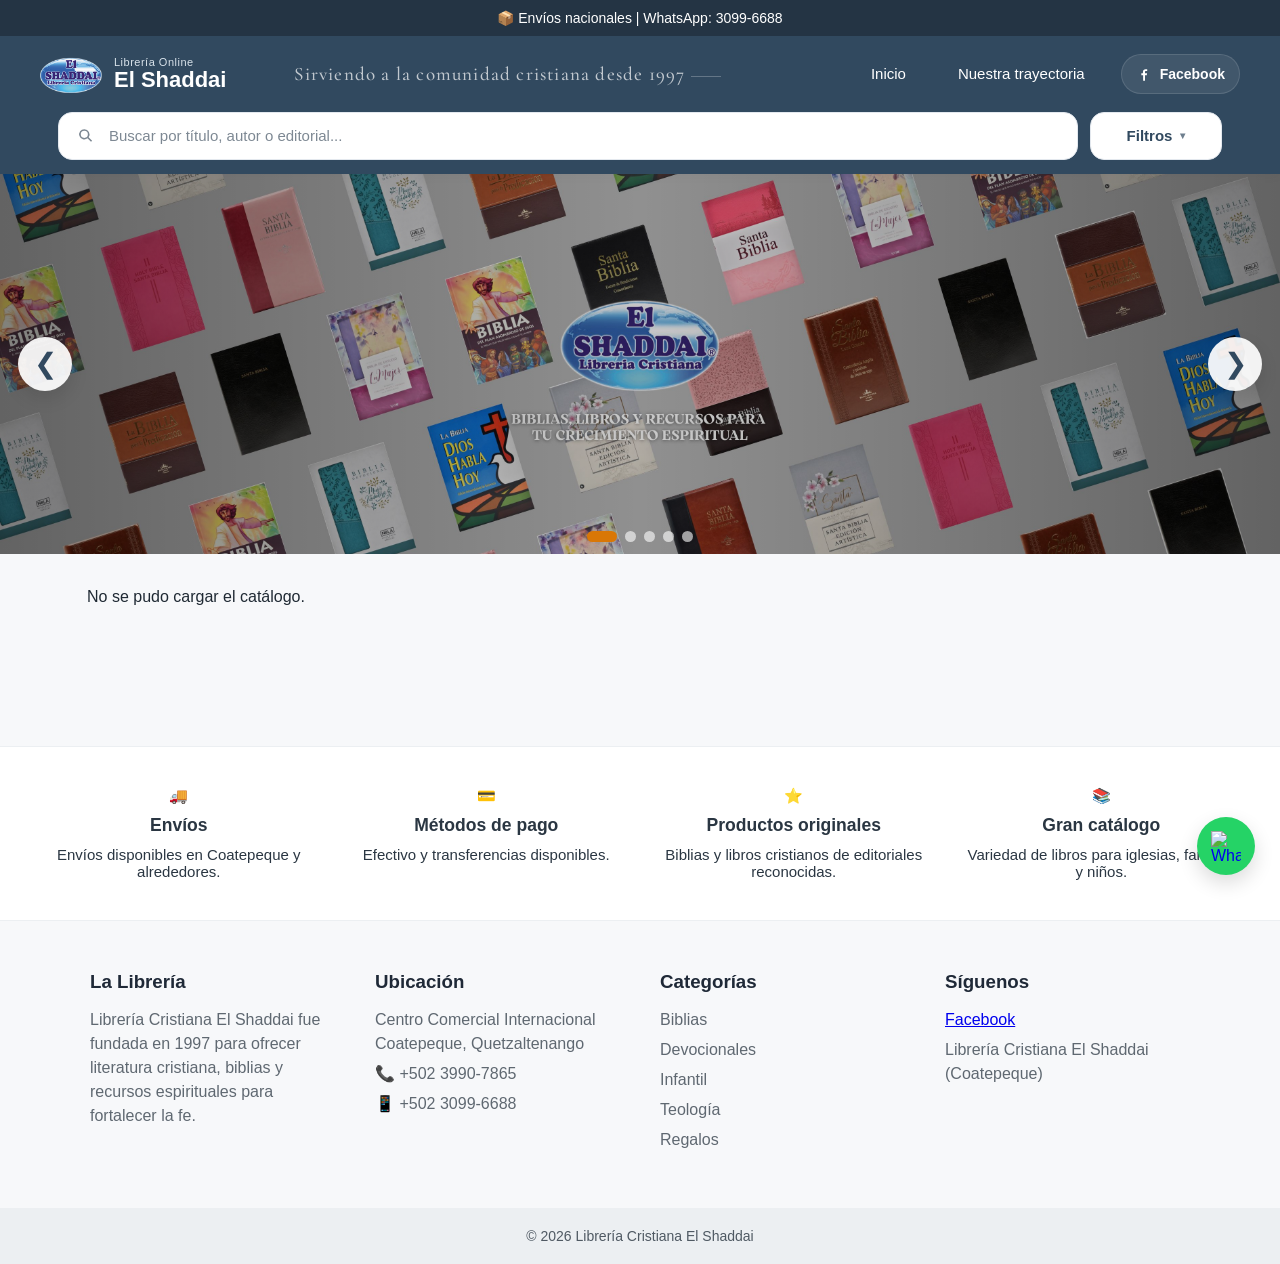
==== commit 706b3022: "Actualización index y mejoras SEO" ====
--- a/index.html
+++ b/index.html
@@ -3,9 +3,48 @@
 <head>
   <meta charset="UTF-8">
   <meta name="viewport" content="width=device-width, initial-scale=1.0">
+
+  <title>Librería Cristiana El Shaddai | Biblias, libros y recursos cristianos</title>
+  <meta name="description" content="Librería Cristiana El Shaddai en Coatepeque, Guatemala. Encuentra Biblias, libros cristianos, devocionales, regalos y recursos para iglesias y familias.">
+  <meta name="keywords" content="librería cristiana, biblias, libros cristianos, devocionales, librería cristiana coatepeque, librería cristiana guatemala">
+  <meta name="author" content="Librería Cristiana El Shaddai">
+  <meta name="robots" content="index, follow">
+
+  <meta property="og:title" content="Librería Cristiana El Shaddai">
+  <meta property="og:description" content="Biblias, libros y recursos cristianos en Coatepeque, Guatemala.">
+  <meta property="og:type" content="website">
+  <meta property="og:image" content="imagenes/logo.png">
+  <meta property="og:site_name" content="Librería Cristiana El Shaddai">
+
+  <meta name="twitter:card" content="summary_large_image">
+  <meta name="twitter:title" content="Librería Cristiana El Shaddai">
+  <meta name="twitter:description" content="Biblias, libros y recursos cristianos en Coatepeque, Guatemala.">
+  <meta name="twitter:image" content="imagenes/logo.png">
+
+  <link rel="me" href="https://www.facebook.com/profile.php?id=100063572199068">
+
   <link rel="icon" type="image/png" href="imagenes/logo.png">
-  <title>Librería Cristiana El Shaddai</title>
   <link rel="stylesheet" href="styles.css">
+  <link href="https://fonts.googleapis.com/css2?family=Cormorant+Garamond:wght@400;500&display=swap" rel="stylesheet">
+
+  <script type="application/ld+json">
+  {
+    "@context": "https://schema.org",
+    "@type": "BookStore",
+    "name": "Librería Cristiana El Shaddai",
+    "image": "imagenes/logo.png",
+    "url": "https://www.facebook.com/profile.php?id=100063572199068",
+    "address": {
+      "@type": "PostalAddress",
+      "addressLocality": "Coatepeque",
+      "addressRegion": "Quetzaltenango",
+      "addressCountry": "GT"
+    },
+    "sameAs": [
+      "https://www.facebook.com/profile.php?id=100063572199068"
+    ]
+  }
+  </script>
 </head>
 <body>
 
@@ -15,142 +54,143 @@
     </div>
 
     <nav class="menuCategorias">
+      <button class="botonMenuMovil" id="botonMenuMovil" aria-label="Abrir menú">
+        ☰
+      </button>
+
       <div class="logoArea">
         <img src="imagenes/logo.png" alt="Logo Librería El Shaddai" class="logoMenu">
-
         <div class="textoLogo">
           <span class="subtituloLogo">Librería Online</span>
           <span class="tituloLogo">El Shaddai</span>
         </div>
       </div>
 
-      <button class="botonMenuMovil" id="botonMenuMovil" aria-label="Abrir menú">
-  ☰
-</button>
-
-<div class="menuLinks" id="menuLinks">
-  <a href="index.html">Inicio</a>
-  <a href="trayectoria.html">Nuestra trayectoria</a>
-</div>
-<a
-  href="https://www.facebook.com/profile.php?id=100063572199068"
-  target="_blank"
-  class="botonFacebookHeader"
-  aria-label="Facebook Librería Cristiana El Shaddai"
->
-  <svg viewBox="0 0 24 24" aria-hidden="true">
-    <path d="M13.5 22v-8h2.7l.4-3h-3.1V9.1c0-.9.3-1.5 1.6-1.5h1.7V4.9c-.3 0-1.3-.1-2.4-.1-2.4 0-4 1.4-4 4.1V11H8v3h2.7v8h2.8Z"/>
-  </svg>
-  <span>Facebook</span>
-</a>
+      <p class="sloganHeader">
+        Sirviendo a la comunidad cristiana desde 1997
+      </p>
+
+      <div class="menuLinks" id="menuLinks">
+        <a href="index.html">Inicio</a>
+        <a href="trayectoria.html">Nuestra trayectoria</a>
+      </div>
+
+      <a
+        href="https://www.facebook.com/profile.php?id=100063572199068"
+        target="_blank"
+        rel="noopener noreferrer"
+        class="botonFacebookHeader"
+        aria-label="Facebook Librería Cristiana El Shaddai"
+      >
+        <svg viewBox="0 0 24 24" aria-hidden="true">
+          <path d="M13.5 22v-8h2.7l.4-3h-3.1V9.1c0-.9.3-1.5 1.6-1.5h1.7V4.9c-.3 0-1.3-.1-2.4-.1-2.4 0-4 1.4-4 4.1V11H8v3h2.7v8h2.8Z"/>
+        </svg>
+        <span>Facebook</span>
+      </a>
     </nav>
+
+    <section id="barraFiltros" class="barraFiltrosSticky barraFiltrosHeader">
+      <div class="barraFiltrosInterna">
+
+        <div class="grupoBusqueda">
+          <span class="iconoBusqueda" aria-hidden="true">
+            <svg viewBox="0 0 24 24">
+              <path d="M10.5 4a6.5 6.5 0 1 0 4.03 11.6l4.43 4.42 1.41-1.41-4.42-4.43A6.5 6.5 0 0 0 10.5 4Zm0 2a4.5 4.5 0 1 1 0 9 4.5 4.5 0 0 1 0-9Z"/>
+            </svg>
+          </span>
+
+          <input
+            type="text"
+            id="buscador"
+            placeholder="Buscar por título, autor o editorial..."
+            autocomplete="off"
+          >
+        </div>
+
+        <div class="grupoFiltroDesplegable">
+          <button type="button" id="botonFiltro" class="botonFiltro">
+            <span class="textoFiltro">Filtros</span>
+            <span id="flechaFiltro" class="flechaFiltro">▾</span>
+          </button>
+
+          <div id="panelFiltros" class="panelFiltros oculto">
+            <div class="filtroBloque">
+              <label for="filtroPrecio">
+                Precio máximo: <span id="valorPrecio">Q 1000</span>
+              </label>
+              <input type="range" id="filtroPrecio" min="0" max="1000" value="1000" step="10">
+            </div>
+
+            <div class="filtroBloque">
+              <label for="filtroCategoria">Categoría</label>
+              <select id="filtroCategoria">
+                <option value="todas">Todas las categorías</option>
+              </select>
+            </div>
+          </div>
+        </div>
+
+      </div>
+    </section>
   </header>
 
-<section class="sliderPrincipal">
-  <div class="sliderContenedor">
-
-    <div class="slideBanner activo">
-      <img src="imagenes/banner1.jpg" alt="">
-      <div class="capaOscura"></div>
-      <div class="contenidoSlide">
-        <h1></h1>
-        <p></p>
-      </div>
-    </div>
-
-    <div class="slideBanner">
-      <img src="imagenes/banner2.jpg" alt="">
-      <div class="capaOscura"></div>
-      <div class="contenidoSlide">
-        <h1></h1>
-        <p></p>
-      </div>
-    </div>
-
-    <div class="slideBanner">
-      <img src="imagenes/banner3.jpg" alt="">
-      <div class="capaOscura"></div>
-      <div class="contenidoSlide">
-        <h1></h1>
-        <p></p>
-      </div>
-    </div>
-
-    <div class="slideBanner">
-      <img src="imagenes/banner4.jpg" alt="">
-      <div class="capaOscura"></div>
-      <div class="contenidoSlide">
-        <h1></h1>
-        <p></p>
-      </div>
-    </div>
-
-    <div class="slideBanner">
-      <img src="imagenes/banner5.jpg" alt="">
-      <div class="capaOscura"></div>
-      <div class="contenidoSlide">
-        <h1></h1>
-        <p></p>
-      </div>
-    </div>
-
-
-    <button class="flechaSlider flechaIzquierda" id="prevSlide" aria-label="Anterior">&#10094;</button>
-    <button class="flechaSlider flechaDerecha" id="nextSlide" aria-label="Siguiente">&#10095;</button>
-
-    <div class="indicadoresSlider" id="indicadoresSlider">
-      <span class="puntoSlider activo" data-slide="0"></span>
-      <span class="puntoSlider" data-slide="1"></span>
-      <span class="puntoSlider" data-slide="2"></span>
-      <span class="puntoSlider" data-slide="3"></span>
-      <span class="puntoSlider" data-slide="4"></span>
-    </div>
-
-  </div>
-
-</section>
-
-  <div id="placeholderFiltros"></div>
-
-  <section id="barraFiltros" class="barraFiltrosSticky">
-    <div class="barraFiltrosInterna">
-
-      <div class="grupoBusqueda">
-        <span class="iconoBusqueda" aria-hidden="true">
-          <svg viewBox="0 0 24 24">
-            <path d="M10.5 4a6.5 6.5 0 1 0 4.03 11.6l4.43 4.42 1.41-1.41-4.42-4.43A6.5 6.5 0 0 0 10.5 4Zm0 2a4.5 4.5 0 1 1 0 9 4.5 4.5 0 0 1 0-9Z"/>
-          </svg>
-        </span>
-
-        <input
-          type="text"
-          id="buscador"
-          placeholder="Buscar por título, autor o editorial..."
-          autocomplete="off"
-        >
-      </div>
-
-      <div class="grupoFiltroDesplegable">
-        <button type="button" id="botonFiltro" class="botonFiltro">
-          <span class="textoFiltro">Filtros</span>
-          <span id="flechaFiltro" class="flechaFiltro">▾</span>
-        </button>
-
-        <div id="panelFiltros" class="panelFiltros oculto">
-          <div class="filtroBloque">
-            <label for="filtroPrecio">
-              Precio máximo: <span id="valorPrecio">Q 1000</span>
-            </label>
-            <input type="range" id="filtroPrecio" min="0" max="1000" value="1000" step="10">
-          </div>
-
-          <div class="filtroBloque">
-            <label for="filtroCategoria">Categoría</label>
-            <select id="filtroCategoria">
-              <option value="todas">Todas las categorías</option>
-            </select>
-          </div>
-        </div>
+  <section class="sliderPrincipal">
+    <div class="sliderContenedor">
+
+      <div class="slideBanner activo">
+        <img src="imagenes/banner1.jpg" alt="Banner principal de Librería Cristiana El Shaddai">
+        <div class="capaOscura"></div>
+        <div class="contenidoSlide">
+          <h1></h1>
+          <p></p>
+        </div>
+      </div>
+
+      <div class="slideBanner">
+        <img src="imagenes/banner2.jpg" alt="Banner de Biblias y libros cristianos">
+        <div class="capaOscura"></div>
+        <div class="contenidoSlide">
+          <h1></h1>
+          <p></p>
+        </div>
+      </div>
+
+      <div class="slideBanner">
+        <img src="imagenes/banner3.jpg" alt="Banner de recursos cristianos">
+        <div class="capaOscura"></div>
+        <div class="contenidoSlide">
+          <h1></h1>
+          <p></p>
+        </div>
+      </div>
+
+      <div class="slideBanner">
+        <img src="imagenes/banner4.jpg" alt="Banner de devocionales y materiales cristianos">
+        <div class="capaOscura"></div>
+        <div class="contenidoSlide">
+          <h1></h1>
+          <p></p>
+        </div>
+      </div>
+
+      <div class="slideBanner">
+        <img src="imagenes/banner5.jpg" alt="Banner de Librería Cristiana El Shaddai en Coatepeque">
+        <div class="capaOscura"></div>
+        <div class="contenidoSlide">
+          <h1></h1>
+          <p></p>
+        </div>
+      </div>
+
+      <button class="flechaSlider flechaIzquierda" id="prevSlide" aria-label="Anterior">&#10094;</button>
+      <button class="flechaSlider flechaDerecha" id="nextSlide" aria-label="Siguiente">&#10095;</button>
+
+      <div class="indicadoresSlider" id="indicadoresSlider">
+        <span class="puntoSlider activo" data-slide="0"></span>
+        <span class="puntoSlider" data-slide="1"></span>
+        <span class="puntoSlider" data-slide="2"></span>
+        <span class="puntoSlider" data-slide="3"></span>
+        <span class="puntoSlider" data-slide="4"></span>
       </div>
 
     </div>
@@ -163,7 +203,13 @@
     <div id="paginacion" class="paginacion"></div>
   </main>
 
-  <a href="https://wa.me/50230996688" target="_blank" class="whatsappFlotante" aria-label="WhatsApp">
+  <a
+    href="https://wa.me/50230996688?text=Hola,%20quiero%20información%20sobre%20sus%20libros"
+    class="whatsappFlotante"
+    target="_blank"
+    rel="noopener noreferrer"
+    aria-label="Contactar por WhatsApp"
+  >
     <img
       src="https://cdn-icons-png.flaticon.com/512/733/733585.png"
       alt="WhatsApp"
@@ -229,7 +275,9 @@
       <div class="footerColumna">
         <h3>Síguenos</h3>
         <p>
-          <a href="https://www.facebook.com/profile.php?id=100063572199068" target="_blank">Facebook</a>
+          <a href="https://www.facebook.com/profile.php?id=100063572199068" target="_blank" rel="noopener noreferrer">
+            Facebook
+          </a>
         </p>
         <p>Librería Cristiana El Shaddai (Coatepeque)</p>
       </div>
@@ -242,4 +290,4 @@
 
   <script src="script.js"></script>
 </body>
-</html>
+</html>
--- a/styles.css
+++ b/styles.css
@@ -2173,6 +2173,7 @@
     gap:10px;
     margin-bottom:0;
     flex:1;
+    margin-left: 16px;
   }
 
   .logoMenu{
@@ -2329,8 +2330,22 @@
 
   .grupoFiltroDesplegable{
     width:100%;
+    display:none;
+    justify-content:center;
+  }
+
+  body.menuMovilAbierto .grupoFiltroDesplegable{
     display:flex;
-    justify-content:center;
+  }
+
+  body.menuMovilAbierto .botonFiltro{
+    width:170px;
+    height:50px;
+    max-width:none;
+    margin:0 auto;
+    padding:0 16px;
+    border-radius:14px;
+    font-size:15px;
   }
 
   .botonFiltro{
@@ -2761,3 +2776,51 @@
   }
 }
 
+.barraFiltrosSticky{
+  position: sticky;
+  position: -webkit-sticky;
+  top: 0;
+  z-index: 1150;
+  width: 100%;
+  background: #31495f;
+  padding: 0 0 14px;
+  border-bottom: none;
+  backdrop-filter: none;
+  -webkit-backdrop-filter: none;
+}
+
+.sloganHeader{
+  font-family: "Cormorant Garamond", serif;
+
+  font-size:19px;
+  font-weight:500;
+
+  color:rgba(255,255,255,0.70);
+
+  letter-spacing:1.2px;
+
+  margin-left:50px;
+  margin-right:auto;
+
+  filter: blur(0.5px);
+}
+
+.sloganHeader::after{
+  content:"";
+  display:inline-block;
+  width:30px;
+  height:1px;
+  background:rgba(255,255,255,0.25);
+  margin-right:12px;
+  vertical-align:middle;
+}
+
+@media (max-width: 600px){
+  .sloganHeader{
+    display: none;
+  }
+}
+
+.oculto{
+  display:none;
+}
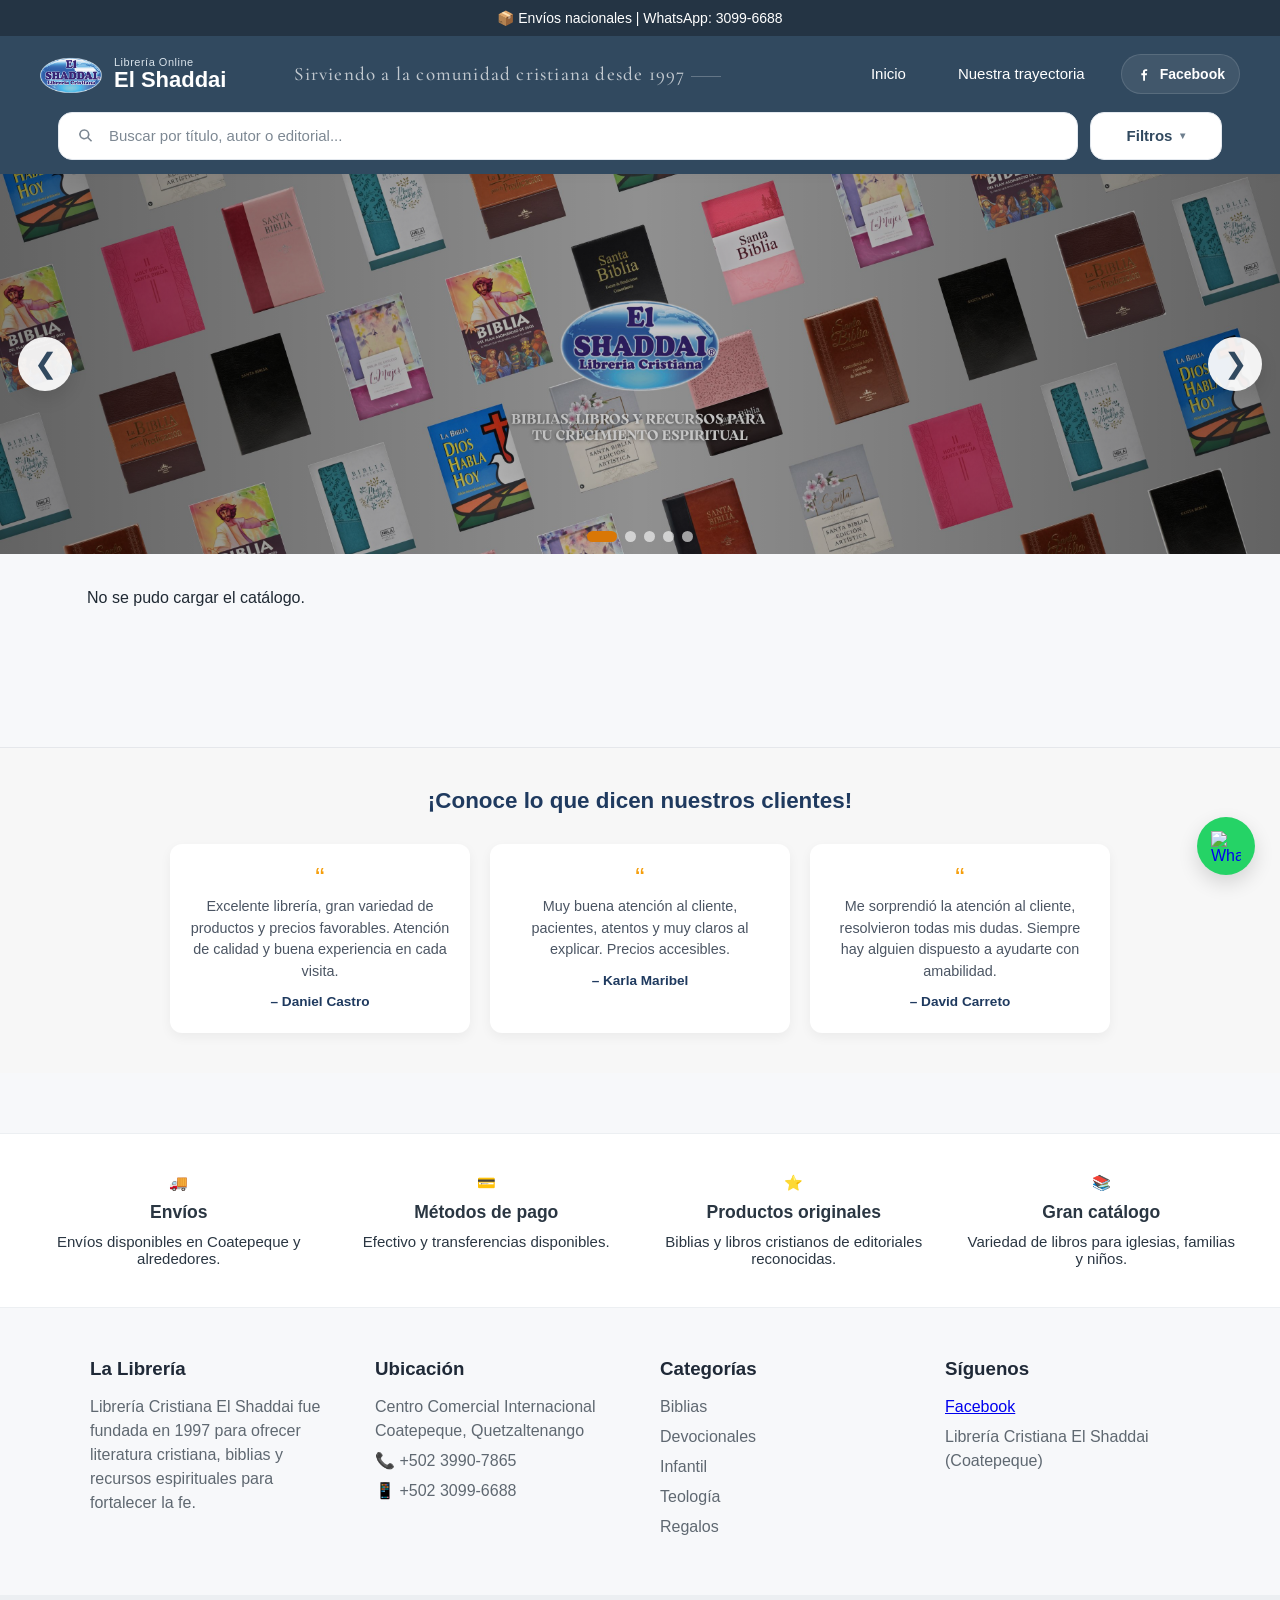
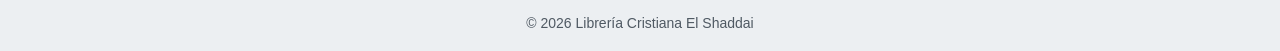
==== commit c0bd90aa: "Mejoras SEO, paginacion y experiencia del catalogo" ====
--- a/index.html
+++ b/index.html
@@ -3,6 +3,8 @@
 <head>
   <meta charset="UTF-8">
   <meta name="viewport" content="width=device-width, initial-scale=1.0">
+
+  <meta name="google-site-verification" content="G8mJMSabYdC3KdD0jrsLdDbgFOoKCRvv0qgLaqYeAHs" />
 
   <title>Librería Cristiana El Shaddai | Biblias, libros y recursos cristianos</title>
   <meta name="description" content="Librería Cristiana El Shaddai en Coatepeque, Guatemala. Encuentra Biblias, libros cristianos, devocionales, regalos y recursos para iglesias y familias.">
@@ -33,7 +35,7 @@
     "@type": "BookStore",
     "name": "Librería Cristiana El Shaddai",
     "image": "imagenes/logo.png",
-    "url": "https://www.facebook.com/profile.php?id=100063572199068",
+    "url": "https://elshaddailibreria.com",
     "address": {
       "@type": "PostalAddress",
       "addressLocality": "Coatepeque",
@@ -71,7 +73,7 @@
       </p>
 
       <div class="menuLinks" id="menuLinks">
-        <a href="index.html">Inicio</a>
+        <a href="index.html" onclick="sessionStorage.clear()">Inicio</a>
         <a href="trayectoria.html">Nuestra trayectoria</a>
       </div>
 
@@ -134,6 +136,8 @@
     </section>
   </header>
 
+  <h1 class="seoSoloGoogle">Biblias, devocionales y libros cristianos en Coatepeque</h1>
+
   <section class="sliderPrincipal">
     <div class="sliderContenedor">
 
@@ -217,6 +221,41 @@
     >
   </a>
 
+<section class="testimonios">
+  <h2>¡Conoce lo que dicen nuestros clientes!</h2>
+
+  <div class="contenedorTestimonios">
+
+    <div class="testimonio">
+      <span class="comillas">“</span>
+      <p>
+        Excelente librería, gran variedad de productos y precios favorables.
+        Atención de calidad y buena experiencia en cada visita.
+      </p>
+      <span class="autor">– Daniel Castro</span>
+    </div>
+
+    <div class="testimonio">
+      <span class="comillas">“</span>
+      <p>
+        Muy buena atención al cliente, pacientes, atentos y muy claros al explicar.
+        Precios accesibles.
+      </p>
+      <span class="autor">– Karla Maribel</span>
+    </div>
+
+    <div class="testimonio">
+      <span class="comillas">“</span>
+      <p>
+        Me sorprendió la atención al cliente, resolvieron todas mis dudas.
+        Siempre hay alguien dispuesto a ayudarte con amabilidad.
+      </p>
+      <span class="autor">– David Carreto</span>
+    </div>
+
+  </div>
+</section>
+
   <footer class="footer">
     <div class="beneficios">
       <div class="beneficio">
@@ -290,4 +329,4 @@
 
   <script src="script.js"></script>
 </body>
-</html>+</html>
--- a/styles.css
+++ b/styles.css
@@ -576,7 +576,7 @@
 
 #contadorResultados{
   max-width:1120px;
-  margin:12px auto 0 auto;
+  margin:35px auto 10px auto;
   padding:0 20px;
   text-align:left;
   font-size:13px;
@@ -2823,4 +2823,89 @@
 
 .oculto{
   display:none;
-}+}
+
+
+
+/* =========================
+   TESTIMONIOS
+========================= */
+
+.testimonios {
+  background: #f7f7f7;
+  padding: 40px 20px;
+  margin-top: 30px;
+  text-align: center;
+  border-top: 1px solid #e5e7eb;
+}
+
+.testimonios h2 {
+  font-family: 'Segoe UI', sans-serif;
+  font-size: 1.4rem;
+  font-weight: 600;
+  color: #1f3a5f;
+  margin-bottom: 30px;
+}
+
+/* CONTENEDOR */
+.contenedorTestimonios {
+  display: flex;
+  gap: 20px;
+  justify-content: center;
+  flex-wrap: wrap;
+}
+
+/* TARJETA */
+.testimonio {
+  max-width: 300px;
+  background: #ffffff;
+  padding: 20px;
+  border-radius: 12px;
+  box-shadow: 0 4px 12px rgba(0,0,0,0.05);
+  font-family: 'Segoe UI', sans-serif;
+  transition: transform 0.2s ease, box-shadow 0.2s ease;
+}
+
+/* HOVER (queda pro) */
+.testimonio:hover {
+  transform: translateY(-4px);
+  box-shadow: 0 8px 18px rgba(0,0,0,0.08);
+}
+
+/* COMILLAS */
+.comillas {
+  font-size: 28px;
+  color: #f59e0b;
+  display: block;
+  margin-bottom: 4px;
+  line-height: 1;
+}
+
+/* TEXTO */
+.testimonio p {
+  margin-top: 0;
+  font-size: 0.9rem;
+  color: #4b5563;
+  line-height: 1.5;
+}
+
+/* AUTOR */
+.autor {
+  display: block;
+  margin-top: 12px;
+  font-size: 0.85rem;
+  font-weight: 600;
+  color: #1f3a5f;
+}
+
+.seoSoloGoogle {
+  position: absolute;
+  width: 1px;
+  height: 1px;
+  padding: 0;
+  margin: -1px;
+  overflow: hidden;
+  clip: rect(0, 0, 0, 0);
+  white-space: nowrap;
+  border: 0;
+}
